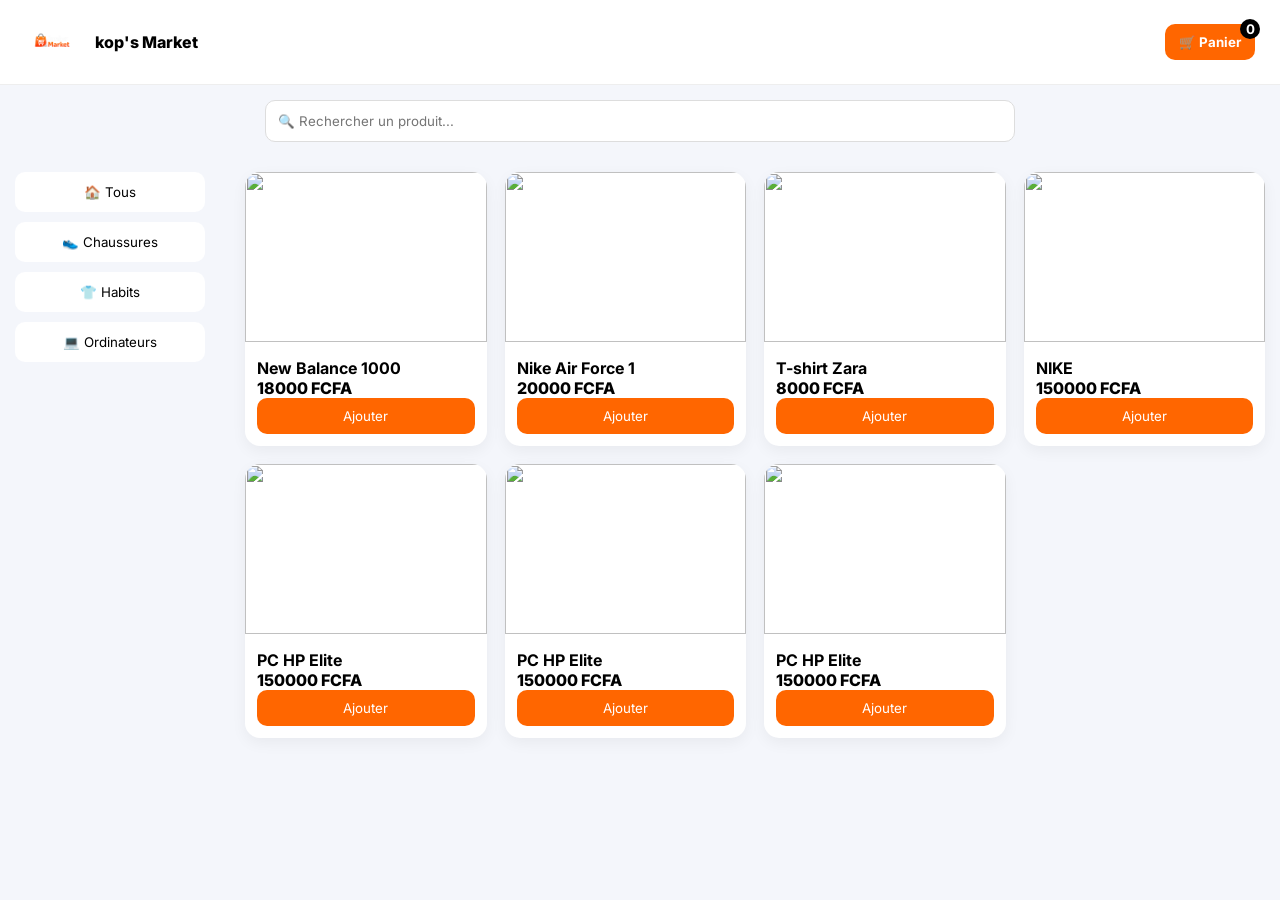
==== index.html @ 69b88f59 "Add files via upload" ====
<!DOCTYPE html>
<html lang="fr">
<head>
<meta charset="UTF-8">
<meta name="viewport" content="width=device-width, initial-scale=1.0">

<title>kop's Market</title>

<link rel="icon" href="images/icone/icon.png">
<link href="https://fonts.googleapis.com/css2?family=Inter:wght@300;400;600;700;800&display=swap" rel="stylesheet">

<link rel="stylesheet" href="style.css">
</head>

<body>

<!-- HEADER -->
<div class="header">
  <div class="logo">
    <img src="images/icone/icon.png">
    <span>kop's Market</span>
  </div>

  <button class="cart-btn" onclick="openCart()">
    🛒 Panier
    <div class="badge-cart" id="cartCount">0</div>
  </button>
</div>

<!-- SEARCH -->
<div class="search">
  <input type="text" placeholder="🔍 Rechercher un produit..." onkeyup="searchProduct(this.value)">
</div>

<!-- BODY -->
<div class="container">

  <div class="sidebar">
    <button onclick="filterCategory('all')">🏠 Tous</button>
    <button onclick="filterCategory('chaussures')">👟 Chaussures</button>
    <button onclick="filterCategory('habits')">👕 Habits</button>
    <button onclick="filterCategory('ordinateurs')">💻 Ordinateurs</button>
  </div>

  <div class="products" id="products"></div>

</div>

<!-- CART -->
<div class="modal" id="cartModal">
  <div class="modal-content">
    <span class="close" onclick="closeCart()">✖</span>
    <h3>🛒 Mon Panier</h3>
    <div id="cartItems"></div>
    <div class="total" id="total"></div>

    <button class="order" onclick="orderWhatsApp()">
      📲 Commander WhatsApp
    </button>
  </div>
</div>

<div id="toast">Produit ajouté au panier ✅</div>

<script src="script.js"></script>

</body>
</html>
---- style.css ----
*{
  margin:0;
  padding:0;
  box-sizing:border-box;
  font-family:'Inter', sans-serif;
}

body{
  background:#f4f6fb;
}

/* HEADER */
.header{
  position:sticky;
  top:0;
  background:#fff;
  padding:12px 25px;
  display:flex;
  justify-content:space-between;
  align-items:center;
  border-bottom:1px solid #eee;
}

.logo{
  display:flex;
  align-items:center;
  gap:10px;
}

.logo img{
  height:60px;
}

.logo span{
  font-weight:800;
}

/* CART */
.cart-btn{
  position:relative;
  background:#ff6600;
  color:#fff;
  border:none;
  padding:10px 14px;
  border-radius:10px;
  cursor:pointer;
  font-weight:700;
}

.badge-cart{
  position:absolute;
  top:-5px;
  right:-5px;
  background:#000;
  color:#fff;
  width:20px;
  height:20px;
  border-radius:50%;
  display:flex;
  justify-content:center;
  align-items:center;
}

/* SEARCH */
.search{
  padding:15px;
  text-align:center;
}

.search input{
  width:60%;
  padding:12px;
  border-radius:10px;
  border:1px solid #ddd;
}

/* LAYOUT */
.container{
  display:flex;
  gap:10px;
}

/* SIDEBAR */
.sidebar{
  width:220px;
  padding:15px;
}

.sidebar button{
  width:100%;
  padding:12px;
  margin-bottom:10px;
  border:none;
  background:#fff;
  border-radius:10px;
  cursor:pointer;
}

.sidebar button:hover{
  background:#ff6600;
  color:#fff;
}

/* PRODUCTS */
.products{
  flex:1;
  display:grid;
  grid-template-columns:repeat(auto-fit,minmax(220px,1fr));
  gap:18px;
  padding:15px;
}

.card{
  background:#fff;
  border-radius:15px;
  overflow:hidden;
  box-shadow:0 5px 15px rgba(0,0,0,0.05);
}

.card img{
  width:100%;
  height:170px;
  object-fit:cover;
}

.card-content{
  padding:12px;
}

.price{
  font-weight:800;
}

.add{
  width:100%;
  padding:10px;
  background:#ff6600;
  color:#fff;
  border:none;
  border-radius:10px;
  cursor:pointer;
}

/* MODAL */
.modal{
  display:none;
  position:fixed;
  width:100%;
  height:100%;
  background:rgba(0,0,0,0.6);
  justify-content:center;
  align-items:center;
}

.modal-content{
  background:#fff;
  width:90%;
  max-width:420px;
  padding:20px;
  border-radius:12px;
}

#toast{
  position:fixed;
  bottom:20px;
  left:50%;
  transform:translateX(-50%);
  background:#25D366;
  color:#fff;
  padding:10px 15px;
  border-radius:10px;
  display:none;
}
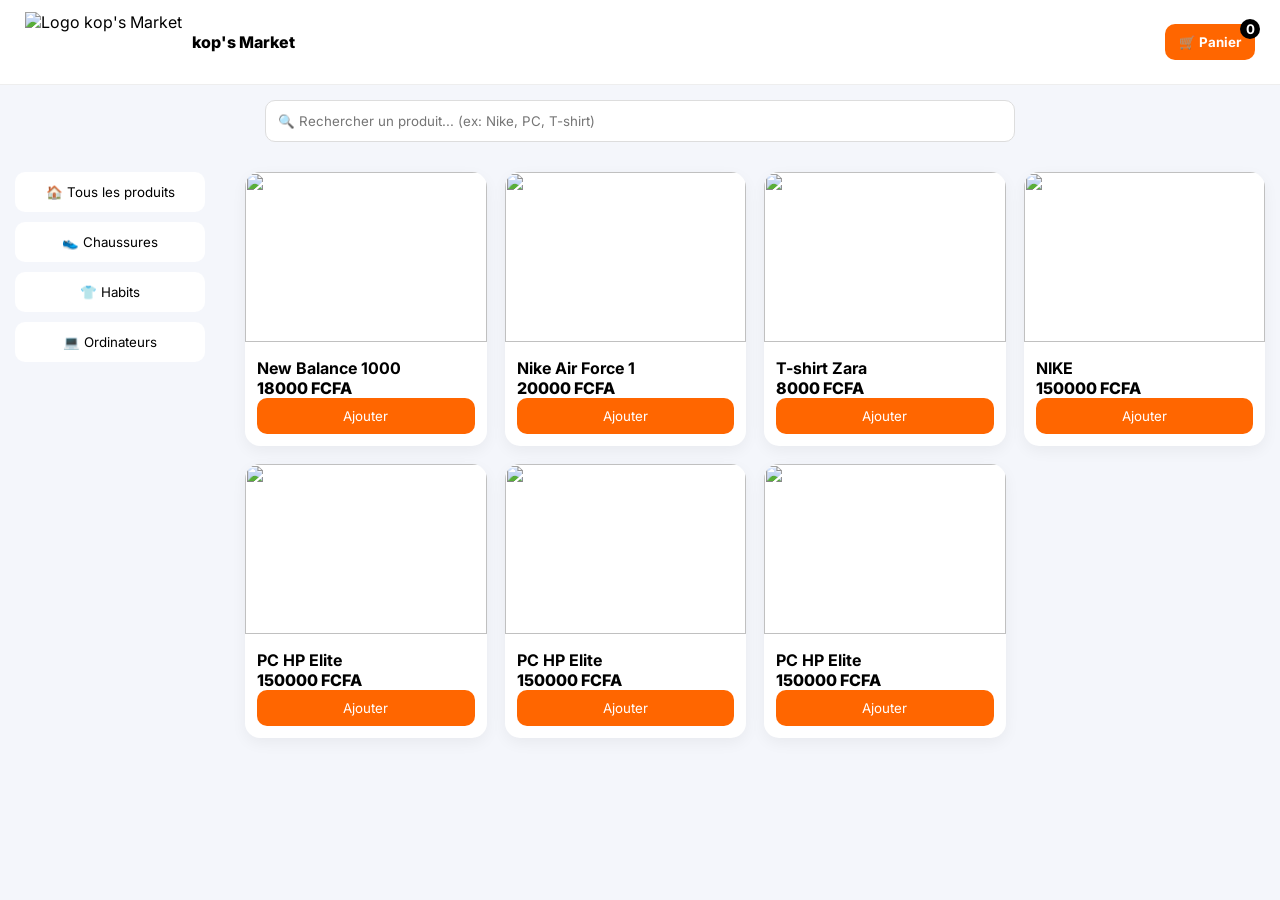
==== commit fc53b79f: "Enhance index.html with SEO meta tags and updates Updated the HTML structure and added meta tags for" ====
--- a/index.html
+++ b/index.html
@@ -3,21 +3,20 @@
 <head>
 <meta charset="UTF-8">
 <meta name="viewport" content="width=device-width, initial-scale=1.0">
-
-<title>kop's Market</title>
-
+<title>kop's Market - Votre boutique en ligne</title>
+<meta name="description" content="Achetez des chaussures, habits et ordinateurs sur kop's Market. Livraison rapide en Côte d'Ivoire.">
+<meta name="keywords" content="ecommerce, vente en ligne, Côte d'Ivoire, chaussures, habits, ordinateurs">
+<meta name="author" content="kop's Market">
 <link rel="icon" href="images/icone/icon.png">
 <link href="https://fonts.googleapis.com/css2?family=Inter:wght@300;400;600;700;800&display=swap" rel="stylesheet">
-
 <link rel="stylesheet" href="style.css">
 </head>
-
 <body>
 
 <!-- HEADER -->
 <div class="header">
   <div class="logo">
-    <img src="images/icone/icon.png">
+    <img src="images/icone/icon.png" alt="Logo kop's Market">
     <span>kop's Market</span>
   </div>
 
@@ -29,40 +28,43 @@
 
 <!-- SEARCH -->
 <div class="search">
-  <input type="text" placeholder="🔍 Rechercher un produit..." onkeyup="searchProduct(this.value)">
+  <input type="text" id="searchInput" placeholder="🔍 Rechercher un produit... (ex: Nike, PC, T-shirt)" onkeyup="searchProduct(this.value)">
 </div>
 
 <!-- BODY -->
 <div class="container">
-
   <div class="sidebar">
-    <button onclick="filterCategory('all')">🏠 Tous</button>
+    <button onclick="filterCategory('all')" class="active">🏠 Tous les produits</button>
     <button onclick="filterCategory('chaussures')">👟 Chaussures</button>
     <button onclick="filterCategory('habits')">👕 Habits</button>
     <button onclick="filterCategory('ordinateurs')">💻 Ordinateurs</button>
   </div>
 
   <div class="products" id="products"></div>
-
 </div>
 
-<!-- CART -->
+<!-- CART MODAL -->
 <div class="modal" id="cartModal">
   <div class="modal-content">
     <span class="close" onclick="closeCart()">✖</span>
     <h3>🛒 Mon Panier</h3>
     <div id="cartItems"></div>
     <div class="total" id="total"></div>
-
-    <button class="order" onclick="orderWhatsApp()">
-      📲 Commander WhatsApp
-    </button>
+    
+    <div class="payment-options">
+      <button class="order-whatsapp" onclick="orderWhatsApp()">
+        📲 Commander via WhatsApp
+      </button>
+      <button class="order-momo" onclick="orderMobileMoney()">
+        💰 Payer par Mobile Money
+      </button>
+    </div>
   </div>
 </div>
 
+<!-- TOAST NOTIFICATION -->
 <div id="toast">Produit ajouté au panier ✅</div>
 
 <script src="script.js"></script>
-
 </body>
-</html>+</html>
